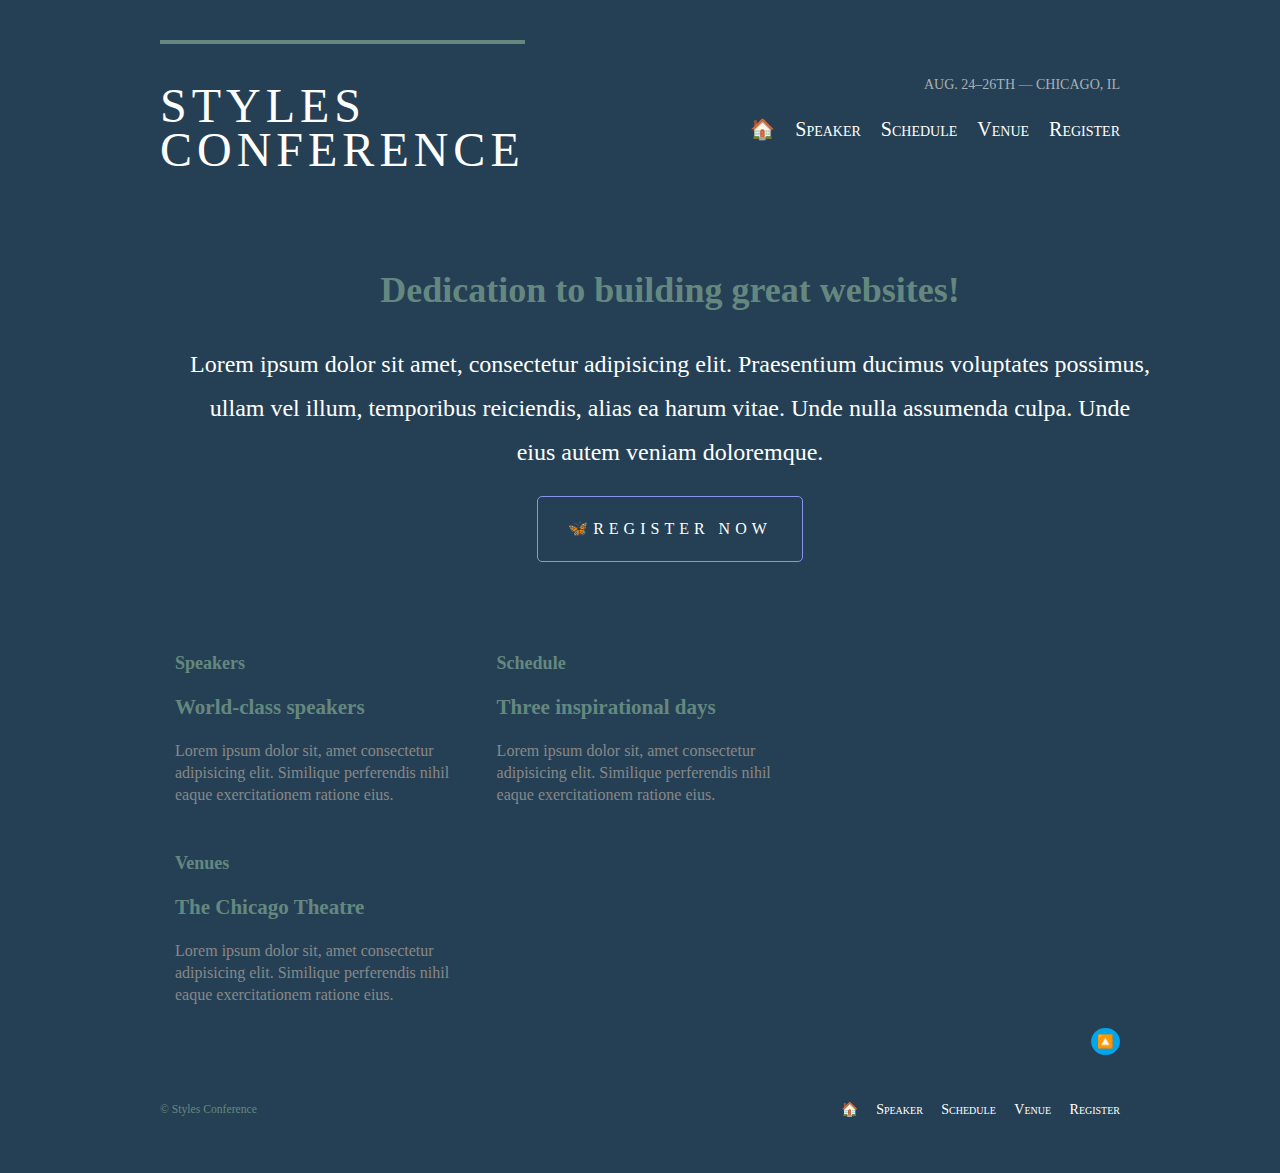
==== index.html @ 9a3a4034 "init" ====
<!DOCTYPE html>
<html lang="en">

<head>
  <meta charset="utf-8" />
  <title>Styles Conference</title>

  <!-- stylesheet -->
  <link rel="stylesheet" href="assets/stylesheets/main.css" />
</head>

<body id="top">
  <header class="primary-header container group">
    <h1 class="logo">
      <a href="index.html">Styles <br />
        Conference</a>
    </h1>
    <h5 class="tagline">Aug. 24&ndash;26th &mdash; Chicago, IL</h5>

    <nav class="nav primary-nav">
      <a href="index.html" rel="noopener noreferrer">🏠</a>
      <a href="speaker.html" rel="noopener noreferrer">Speaker</a>
      <a href="schedule.html" rel="noopener noreferrer">Schedule</a>
      <a href="venue.html" rel="noopener noreferrer">Venue</a>
      <a href="register.html" rel="noopener noreferrer">Register</a>
    </nav>
  </header>

  <section class="hero container" id="details">
    <section class="container">
      <h2>Dedication to building great websites!</h2>
      <p id="text">
        Lorem ipsum dolor sit amet, consectetur adipisicing elit. Praesentium
        ducimus voluptates possimus, ullam vel illum, temporibus reiciendis,
        alias ea harum vitae. Unde nulla assumenda culpa. Unde eius autem
        veniam doloremque.
      </p>

      <a class="btn btn-alt" href="register.html" rel="noopener noreferrer">
        🦋Register Now</a>
    </section>
  </section>

  <section class="grid">
    <!-- Speakers -->
    <section class="teaser col-1-3">
      <a href="speaker.html" rel="noopener noreferrer">
        <h4 class="heading">Speakers</h4>
        <h3 class="sub-heading">World-class speakers</h3>
      </a>
      <p>
        Lorem ipsum dolor sit, amet consectetur adipisicing elit. Similique
        perferendis nihil eaque exercitationem ratione eius.
      </p>
    </section>

    <!-- Schedule -->
    <section class="teaser col-1-3">
      <a href="schedule.html" rel="noopener noreferrer">
        <h4 class="heading">Schedule</h4>
        <h3 class="sub-heading">Three inspirational days</h3>
      </a>
      <p>
        Lorem ipsum dolor sit, amet consectetur adipisicing elit. Similique
        perferendis nihil eaque exercitationem ratione eius.
      </p>
    </section>

    <!-- Venue -->
    <section class="teaser col-1-3">
      <a href="venue.html" rel="noopener noreferrer">
        <h4 class="heading">Venues</h4>
        <h3 class="sub-heading">The Chicago Theatre</h3>
      </a>
      <p>
        Lorem ipsum dolor sit, amet consectetur adipisicing elit. Similique
        perferendis nihil eaque exercitationem ratione eius.
      </p>
    </section>
  </section>

  <div class="container">
    <button class="btn" id="back-to-top" type="button">
      <a href="#top">🔼</a>
    </button>
  </div>

  <footer class="primary-footer container group">
    <small>&copy; Styles Conference</small>

    <nav class="nav">
      <a href="index.html" rel="noopener noreferrer">🏠</a>
      <a href="speaker.html" rel="noopener noreferrer">Speaker</a>
      <a href="schedule.html" rel="noopener noreferrer">Schedule</a>
      <a href="venue.html" rel="noopener noreferrer">Venue</a>
      <a href="register.html" rel="noopener noreferrer">Register</a>
    </nav>
  </footer>
</body>

</html>
---- assets/stylesheets/main.css ----
/* 
================================
Grid
================================ 
*/

*::before,
*::after {
  -webkit-box-sizing: border-box;
  -moz-box-sizing: border-box;
  box-sizing: border-box;
}

/* * {
  font-family: "Segoe UI", Tahoma, sans-serif;
} */

.container,
.grid {
  margin: 0 auto;
  width: 960px;
}

.container {
  padding-left: 30px;
  padding-right: 30px;
}

.col-1-3 {
  width: 29.96%;
}

.col-2-3 {
  width: 66.66%;
}

.col-1-3,
.col-2-3 {
  display: inline-block;
  vertical-align: top;
}

.grid,
.col-1-3,
.col-2-3 {
  padding-left: 15px;
  padding-right: 15px;
}

/* 
================================
ClearFix
================================ 
*/
.group::before,
.group::after {
  content: "";
  display: table;
}

.group::after {
  clear: both;
}

.group {
  clear: both;
  zoom: 1;
}

/* 
================================
Rows
================================ 
*/
.row {
  background: #fff;
  min-width: 960px;
  padding: 66px 0 44px 0;
}

/* 
================================
Typography
================================ 
*/

h1,
h3,
h4,
h5,
p {
  margin-bottom: 22px;
}

/* 
================================
Buttons
================================ 
*/

.btn {
  border-radius: 5px;
  display: inline-block;
  margin: 0;
  color: #fff;
  cursor: pointer;
  font-weight: 400;
  letter-spacing: 5px;
  text-transform: uppercase;
}

.btn-alt {
  border: 1px solid #8a94ea;
  padding: 10px 30px;
}

.btn-alt:hover {
  background: #fff;
  color: #3641a2;
}

/* 
================================
Home Page
================================ 
*/
.hero {
  color: #fff;
  line-height: 44px;
  padding: 22px 80px 66px 80px;
  text-align: center;
}

.hero h2 {
  font-size: 36px;
}

.hero p {
  font-size: 24px;
  font-weight: 100;
}

button.btn#back-to-top {
  float: right;
  border: 1px solid #00a6ed;
  background: #00a6ed;
  padding: 5px;
  border-radius: 100px;
  letter-spacing: 0;
}
button.btn#back-to-top a {
  text-decoration-line: none !important;
  text-align: center;
}

.teaser a:hover h3 {
  color: #a9b2b9;
}

/* 
================================
Primary Header
================================ 
*/

.logo {
  border-top: 4px solid #648880;
  padding: 40px 0 22px 0;
  float: left;
  font-size: 48px;
  font-weight: 100;
  letter-spacing: 5px;
  line-height: 44px;
  text-transform: uppercase;
}

.tagline {
  margin: 66px 0 22px 0;
  text-align: right;
}

.primary-nav {
  font-variant: small-caps;
  font-size: 20px;
  font-weight: 400;
}

/* 
================================
Primary Footer
================================ 
*/
.primary-footer small {
  float: left;
  font-weight: 400;
}

.primary-footer {
  color: #648880;
  font-size: 14px;
  padding-bottom: 44px;
  padding-top: 44px;
}

.primary-footer nav {
  font-variant: small-caps;
}

/* 
================================
Custom Styles
================================ 
*/
body {
  font: 300 16px/22px Cambria, Cochin, Georgia, Times, "Times New Roman", serif;
  background-color: #254054;
  color: #888;
}

h1,
h2,
h3,
h4 {
  color: #648880;
}

h1 {
  font-size: 36px;
  line-height: 44px;
}

h2 {
  font-size: 24px;
  line-height: 44px;
}

h3 {
  font-size: 21px;
}

h4 {
  font-size: 18px;
}

h5 {
  color: #a9b2b9;
  font-size: 14px;
  font-weight: 400;
  text-transform: uppercase;
}

strong {
  font-weight: 400;
}

cite,
em {
  font-style: italic;
}

/* 
================================
Links
================================ 
*/

a {
  color: #648880;
  text-decoration-line: none;
}

a:hover {
  color: #a9b2b9;
}

p a {
  border-bottom: 1px solid #dfe2e5;
}

.primary-nav a {
  margin-left: 15px;
}

.primary-footer a {
  margin-left: 15px;
}

.primary-header a,
.primary-footer a {
  color: #fff;
}

.primary-header a:hover,
.primary-footer a:hover {
  color: #648880;
}

/* 
================================
Navigation
================================ 
*/

.nav {
  text-align: right;
}

/* 

header {
  margin-top: -2%;
  margin-bottom: 2%;
}

.nav {
  display: flex;
  justify-content: center;
}

.nav a {
  margin-right: 3%;
  text-decoration-line: none;
  color: rgb(102, 102, 255);
  font-family: Georgia, "Times New Roman", Times, serif;
  font-size: large;
}

header h1 {
  text-align: center;
}

header h1 a {
  text-decoration-line: none !important;
  margin-bottom: 2%;
  margin-right: 5%;
  text-align: center;
  font-family: "Times New Roman", Times, serif;
  color: goldenrod;
}

header h5 {
  text-align: center;
  font-family: "Times New Roman", Times, serif;
  color: white;
  font-style: italic;
}

section#details h4 {
  color: goldenrod;
}

p {
  font-size: 18px;
}

p#text {
  font-family: "Times New Roman", Times, serif;
}

.btn {
  border-radius: 5px;
  font-family: "Times New Roman", Times, serif;
  border: none;
  padding: 5px;
  font-weight: bold;
  cursor: pointer;
}

.btn-primary {
  color: white;
  background: rgb(45, 45, 220);
}

.btn-danger {
  background: rgb(220, 45, 45);
}

.btn-success {
  background: rgb(85, 220, 85);
}

footer {
  display: flex;
  justify-content: center;
  margin: 2rem;
}

footer small {
  margin-right: 3%;
}

footer a {
  text-decoration: dotted;
  color: blue;
  margin-right: 3%;
}



.heading {
  text-decoration-line: none;
}

.sub-heading {
  color: chartreuse;
  font-size: 14px;
  font-style: italic;
}

section#detail section a {
  text-decoration-line: none !important;
} */
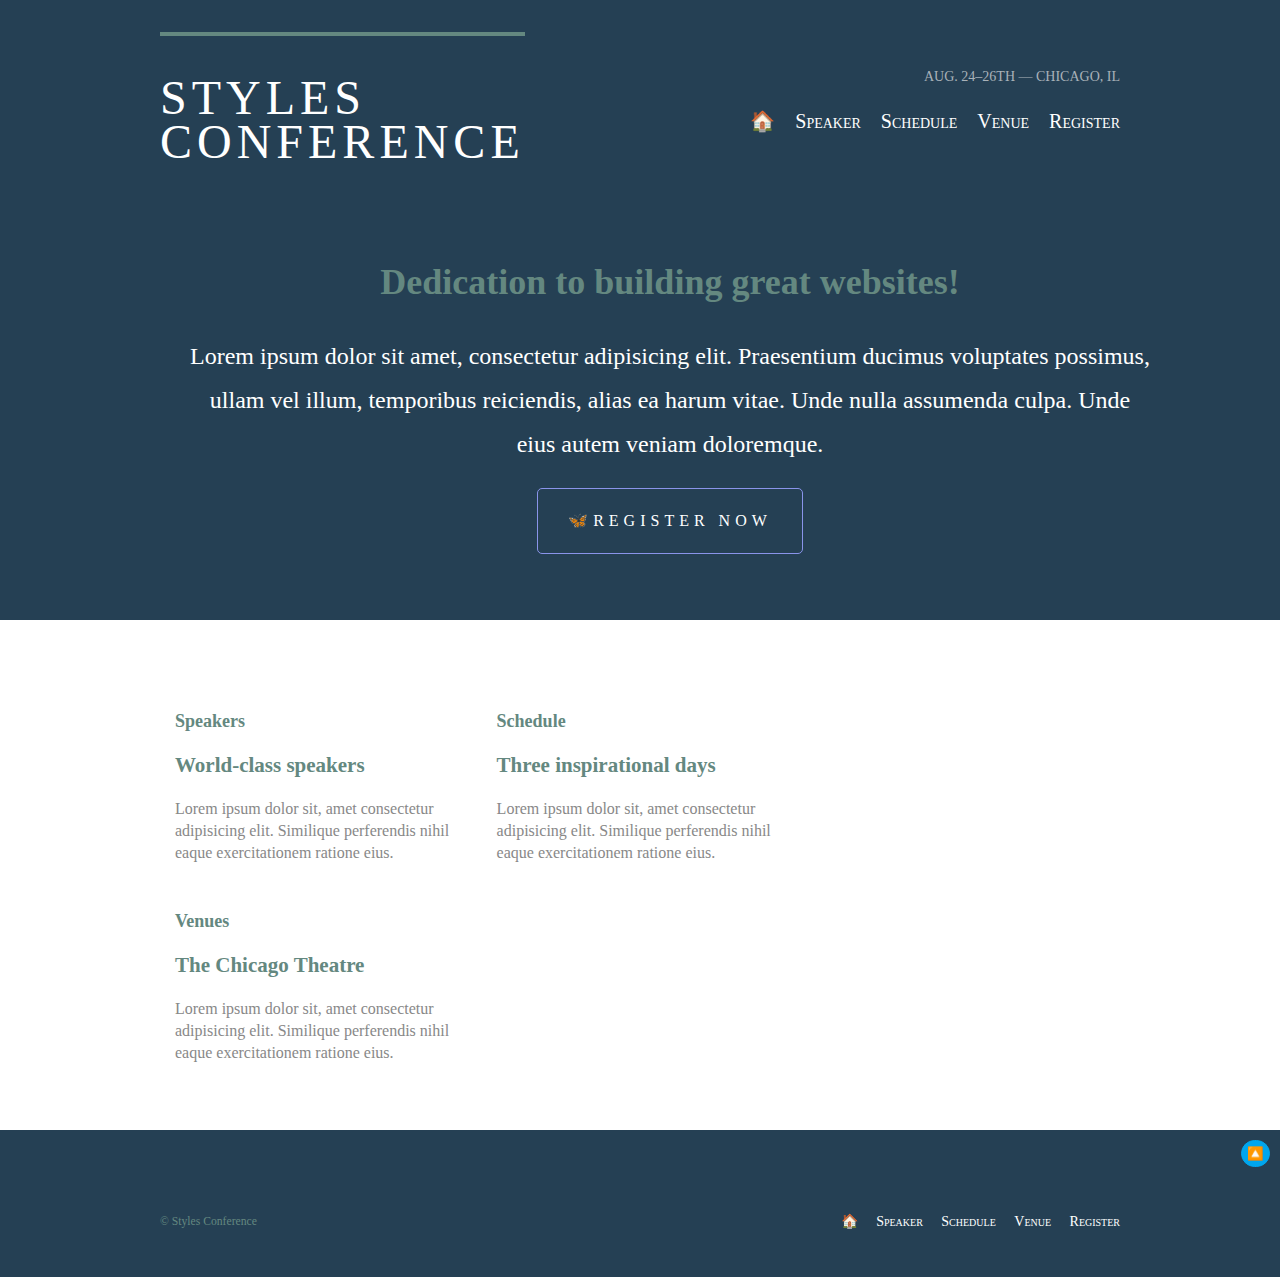
==== commit 29615d41: "add content to speaker page" ====
--- a/index.html
+++ b/index.html
@@ -26,7 +26,7 @@
     </nav>
   </header>
 
-  <section class="hero container" id="details">
+  <section class="hero container">
     <section class="container">
       <h2>Dedication to building great websites!</h2>
       <p id="text">
@@ -41,48 +41,51 @@
     </section>
   </section>
 
-  <section class="grid">
-    <!-- Speakers -->
-    <section class="teaser col-1-3">
-      <a href="speaker.html" rel="noopener noreferrer">
-        <h4 class="heading">Speakers</h4>
-        <h3 class="sub-heading">World-class speakers</h3>
-      </a>
-      <p>
-        Lorem ipsum dolor sit, amet consectetur adipisicing elit. Similique
-        perferendis nihil eaque exercitationem ratione eius.
-      </p>
-    </section>
+  <section class="row">
+    <div class="grid">
+      <!-- Speakers -->
+      <section class="teaser col-1-3">
+        <a href="speaker.html" rel="noopener noreferrer">
+          <h4 class="heading">Speakers</h4>
+          <h3 class="sub-heading">World-class speakers</h3>
+        </a>
+        <p>
+          Lorem ipsum dolor sit, amet consectetur adipisicing elit. Similique
+          perferendis nihil eaque exercitationem ratione eius.
+        </p>
+      </section>
 
-    <!-- Schedule -->
-    <section class="teaser col-1-3">
-      <a href="schedule.html" rel="noopener noreferrer">
-        <h4 class="heading">Schedule</h4>
-        <h3 class="sub-heading">Three inspirational days</h3>
-      </a>
-      <p>
-        Lorem ipsum dolor sit, amet consectetur adipisicing elit. Similique
-        perferendis nihil eaque exercitationem ratione eius.
-      </p>
-    </section>
+      <!-- Schedule -->
+      <section class="teaser col-1-3">
+        <a href="schedule.html" rel="noopener noreferrer">
+          <h4 class="heading">Schedule</h4>
+          <h3 class="sub-heading">Three inspirational days</h3>
+        </a>
+        <p>
+          Lorem ipsum dolor sit, amet consectetur adipisicing elit. Similique
+          perferendis nihil eaque exercitationem ratione eius.
+        </p>
+      </section>
 
-    <!-- Venue -->
-    <section class="teaser col-1-3">
-      <a href="venue.html" rel="noopener noreferrer">
-        <h4 class="heading">Venues</h4>
-        <h3 class="sub-heading">The Chicago Theatre</h3>
-      </a>
-      <p>
-        Lorem ipsum dolor sit, amet consectetur adipisicing elit. Similique
-        perferendis nihil eaque exercitationem ratione eius.
-      </p>
-    </section>
+      <!-- Venue -->
+      <section class="teaser col-1-3">
+        <a href="venue.html" rel="noopener noreferrer">
+          <h4 class="heading">Venues</h4>
+          <h3 class="sub-heading">The Chicago Theatre</h3>
+        </a>
+        <p>
+          Lorem ipsum dolor sit, amet consectetur adipisicing elit. Similique
+          perferendis nihil eaque exercitationem ratione eius.
+        </p>
+      </section>
+    </div>
   </section>
 
-  <div class="container">
+  <div class="">
     <button class="btn" id="back-to-top" type="button">
       <a href="#top">🔼</a>
     </button>
+
   </div>
 
   <footer class="primary-footer container group">
@@ -96,6 +99,7 @@
       <a href="register.html" rel="noopener noreferrer">Register</a>
     </nav>
   </footer>
+
 </body>
 
 </html>--- a/assets/stylesheets/main.css
+++ b/assets/stylesheets/main.css
@@ -74,10 +74,21 @@
 */
 .row {
   background: #fff;
+  padding: 66px 0 44px 0;
+}
+
+.row,
+.row-alt {
   min-width: 960px;
-  padding: 66px 0 44px 0;
-}
-
+}
+
+.row-alt {
+  background: #cbe2c1;
+  background: -webkit-linear-gradient(to right, #50d778, #f7e686);
+  background: -moz-linear-gradient(to right, #50d778, #f7e686);
+  background: linear-gradient(to right, #50d778, #f7e686);
+  padding: 44px 0 22px 0;
+}
 /* 
 ================================
 Typography
@@ -138,19 +149,6 @@
 .hero p {
   font-size: 24px;
   font-weight: 100;
-}
-
-button.btn#back-to-top {
-  float: right;
-  border: 1px solid #00a6ed;
-  background: #00a6ed;
-  padding: 5px;
-  border-radius: 100px;
-  letter-spacing: 0;
-}
-button.btn#back-to-top a {
-  text-decoration-line: none !important;
-  text-align: center;
 }
 
 .teaser a:hover h3 {
@@ -206,6 +204,21 @@
   font-variant: small-caps;
 }
 
+button.btn#back-to-top {
+  float: right;
+  border: 1px solid #00a6ed;
+  background: #00a6ed;
+  padding: 5px;
+  border-radius: 100px;
+  letter-spacing: 0;
+  margin-top: 10px;
+  margin-right: 10px;
+}
+button.btn#back-to-top a {
+  text-decoration-line: none !important;
+  text-align: center;
+}
+
 /* 
 ================================
 Custom Styles
@@ -215,6 +228,7 @@
   font: 300 16px/22px Cambria, Cochin, Georgia, Times, "Times New Roman", serif;
   background-color: #254054;
   color: #888;
+  margin: 0 0 0 0;
 }
 
 h1,
@@ -304,109 +318,3 @@
 .nav {
   text-align: right;
 }
-
-/* 
-
-header {
-  margin-top: -2%;
-  margin-bottom: 2%;
-}
-
-.nav {
-  display: flex;
-  justify-content: center;
-}
-
-.nav a {
-  margin-right: 3%;
-  text-decoration-line: none;
-  color: rgb(102, 102, 255);
-  font-family: Georgia, "Times New Roman", Times, serif;
-  font-size: large;
-}
-
-header h1 {
-  text-align: center;
-}
-
-header h1 a {
-  text-decoration-line: none !important;
-  margin-bottom: 2%;
-  margin-right: 5%;
-  text-align: center;
-  font-family: "Times New Roman", Times, serif;
-  color: goldenrod;
-}
-
-header h5 {
-  text-align: center;
-  font-family: "Times New Roman", Times, serif;
-  color: white;
-  font-style: italic;
-}
-
-section#details h4 {
-  color: goldenrod;
-}
-
-p {
-  font-size: 18px;
-}
-
-p#text {
-  font-family: "Times New Roman", Times, serif;
-}
-
-.btn {
-  border-radius: 5px;
-  font-family: "Times New Roman", Times, serif;
-  border: none;
-  padding: 5px;
-  font-weight: bold;
-  cursor: pointer;
-}
-
-.btn-primary {
-  color: white;
-  background: rgb(45, 45, 220);
-}
-
-.btn-danger {
-  background: rgb(220, 45, 45);
-}
-
-.btn-success {
-  background: rgb(85, 220, 85);
-}
-
-footer {
-  display: flex;
-  justify-content: center;
-  margin: 2rem;
-}
-
-footer small {
-  margin-right: 3%;
-}
-
-footer a {
-  text-decoration: dotted;
-  color: blue;
-  margin-right: 3%;
-}
-
-
-
-.heading {
-  text-decoration-line: none;
-}
-
-.sub-heading {
-  color: chartreuse;
-  font-size: 14px;
-  font-style: italic;
-}
-
-section#detail section a {
-  text-decoration-line: none !important;
-} */
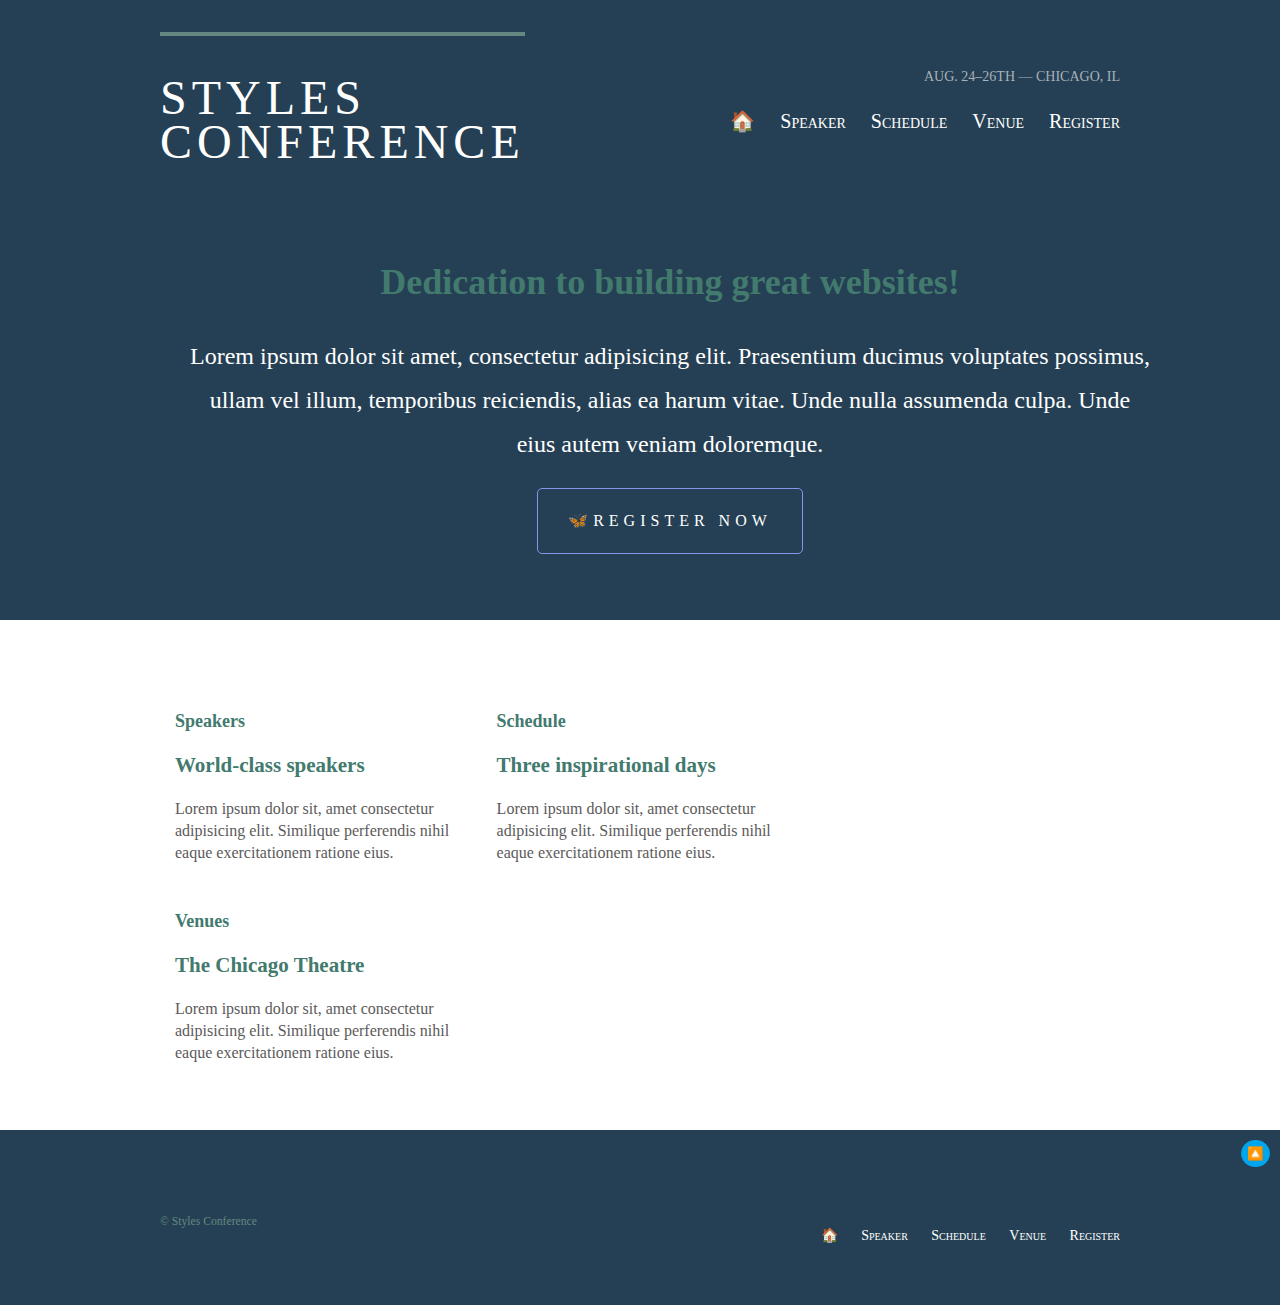
==== commit 5b83863d: "add list items to navigation anchors" ====
--- a/index.html
+++ b/index.html
@@ -18,11 +18,13 @@
     <h5 class="tagline">Aug. 24&ndash;26th &mdash; Chicago, IL</h5>
 
     <nav class="nav primary-nav">
-      <a href="index.html" rel="noopener noreferrer">🏠</a>
-      <a href="speaker.html" rel="noopener noreferrer">Speaker</a>
-      <a href="schedule.html" rel="noopener noreferrer">Schedule</a>
-      <a href="venue.html" rel="noopener noreferrer">Venue</a>
-      <a href="register.html" rel="noopener noreferrer">Register</a>
+      <ul>
+        <li><a href="index.html" rel="noopener noreferrer">🏠</a></li>
+        <li><a href="speaker.html" rel="noopener noreferrer">Speaker</a></li>
+        <li><a href="schedule.html" rel="noopener noreferrer">Schedule</a></li>
+        <li><a href="venue.html" rel="noopener noreferrer">Venue</a></li>
+        <li><a href="register.html" rel="noopener noreferrer">Register</a></li>
+      </ul>
     </nav>
   </header>
 
@@ -92,11 +94,13 @@
     <small>&copy; Styles Conference</small>
 
     <nav class="nav">
-      <a href="index.html" rel="noopener noreferrer">🏠</a>
-      <a href="speaker.html" rel="noopener noreferrer">Speaker</a>
-      <a href="schedule.html" rel="noopener noreferrer">Schedule</a>
-      <a href="venue.html" rel="noopener noreferrer">Venue</a>
-      <a href="register.html" rel="noopener noreferrer">Register</a>
+      <ul>
+        <li><a href="index.html" rel="noopener noreferrer">🏠</a></li>
+        <li><a href="speaker.html" rel="noopener noreferrer">Speaker</a></li>
+        <li><a href="schedule.html" rel="noopener noreferrer">Schedule</a></li>
+        <li><a href="venue.html" rel="noopener noreferrer">Venue</a></li>
+        <li><a href="register.html" rel="noopener noreferrer">Register</a></li>
+      </ul>
     </nav>
   </footer>
 
--- a/assets/stylesheets/main.css
+++ b/assets/stylesheets/main.css
@@ -89,6 +89,7 @@
   background: linear-gradient(to right, #50d778, #f7e686);
   padding: 44px 0 22px 0;
 }
+
 /* 
 ================================
 Typography
@@ -101,6 +102,21 @@
 h5,
 p {
   margin-bottom: 22px;
+}
+
+/* 
+================================
+Leads
+================================ 
+*/
+
+.lead {
+  text-align: center;
+}
+
+.lead p {
+  font-size: 21px;
+  line-height: 33px;
 }
 
 /* 
@@ -227,7 +243,7 @@
 body {
   font: 300 16px/22px Cambria, Cochin, Georgia, Times, "Times New Roman", serif;
   background-color: #254054;
-  color: #888;
+  color: #5c5a5a;
   margin: 0 0 0 0;
 }
 
@@ -235,7 +251,7 @@
 h2,
 h3,
 h4 {
-  color: #648880;
+  color: #427a6e;
 }
 
 h1 {
@@ -291,13 +307,13 @@
   border-bottom: 1px solid #dfe2e5;
 }
 
-.primary-nav a {
+/* .primary-nav a {
   margin-left: 15px;
 }
 
 .primary-footer a {
   margin-left: 15px;
-}
+} */
 
 .primary-header a,
 .primary-footer a {
@@ -318,3 +334,13 @@
 .nav {
   text-align: right;
 }
+
+.nav li {
+  display: inline-block;
+  margin: 0 10px;
+  vertical-align: top;
+}
+
+.nav li:last-child {
+  margin-right: 0;
+}
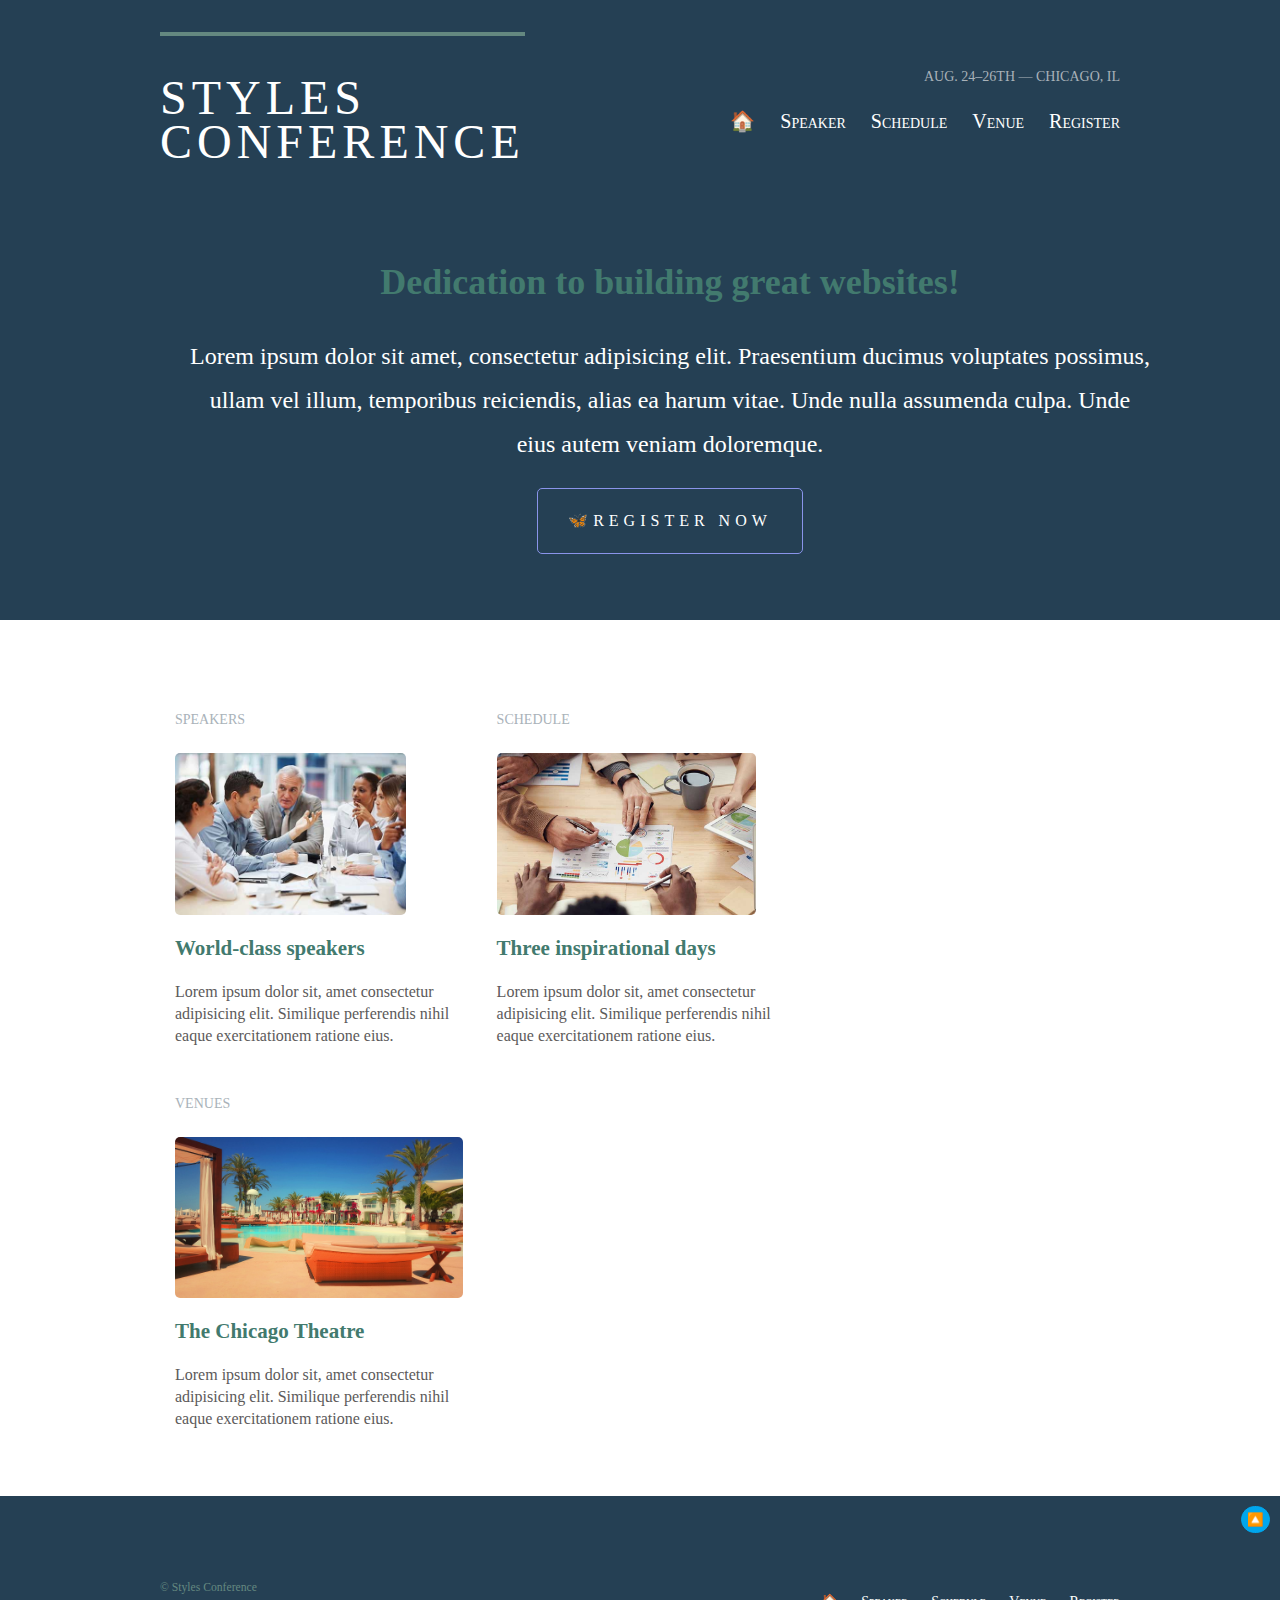
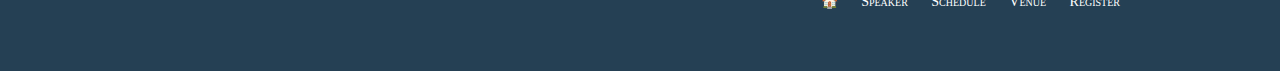
==== commit ba3a2130: "add images to speaker page" ====
--- a/index.html
+++ b/index.html
@@ -47,8 +47,9 @@
     <div class="grid">
       <!-- Speakers -->
       <section class="teaser col-1-3">
+        <h5 class="heading">Speakers</h5>
         <a href="speaker.html" rel="noopener noreferrer">
-          <h4 class="heading">Speakers</h4>
+          <img src="assets/images/home/speaker.jpg" alt="Professional Speaker" srcset="">
           <h3 class="sub-heading">World-class speakers</h3>
         </a>
         <p>
@@ -59,8 +60,11 @@
 
       <!-- Schedule -->
       <section class="teaser col-1-3">
+        <h5 class="heading">Schedule</h5>
+
         <a href="schedule.html" rel="noopener noreferrer">
-          <h4 class="heading">Schedule</h4>
+          <img src="assets/images/home/schedule.jpg" alt="Schedule" srcset="">
+
           <h3 class="sub-heading">Three inspirational days</h3>
         </a>
         <p>
@@ -71,8 +75,11 @@
 
       <!-- Venue -->
       <section class="teaser col-1-3">
+        <h5 class="heading">Venues</h5>
+
         <a href="venue.html" rel="noopener noreferrer">
-          <h4 class="heading">Venues</h4>
+          <img src="assets/images/home/venue.jpg" alt="Schedule" srcset="">
+
           <h3 class="sub-heading">The Chicago Theatre</h3>
         </a>
         <p>
--- a/assets/stylesheets/main.css
+++ b/assets/stylesheets/main.css
@@ -31,7 +31,7 @@
 }
 
 .col-2-3 {
-  width: 66.66%;
+  width: 62.66%;
 }
 
 .col-1-3,
@@ -171,6 +171,13 @@
   color: #a9b2b9;
 }
 
+.teaser img {
+  border-radius: 5px;
+  display: block;
+  margin-bottom: 22px;
+  max-width: 100%;
+  max-height: 162px;
+}
 /* 
 ================================
 Primary Header
@@ -344,3 +351,36 @@
 .nav li:last-child {
   margin-right: 0;
 }
+
+/* 
+================================
+Speakers
+================================ 
+*/
+
+.speaker-info {
+  border: 1px solid #dfe2e5;
+  border-radius: 5px;
+  margin-top: 88px;
+  padding-bottom: 22px;
+  text-align: center;
+}
+
+.speaker {
+  margin-bottom: 44px;
+}
+
+.speaker-info li {
+  list-style: none;
+}
+
+.speaker-info ul {
+  padding-inline-start: 0px;
+}
+
+.speaker-info img {
+  border-radius: 50%;
+  height: 130px;
+  margin: -66px 0 22px 0;
+  vertical-align: top;
+}
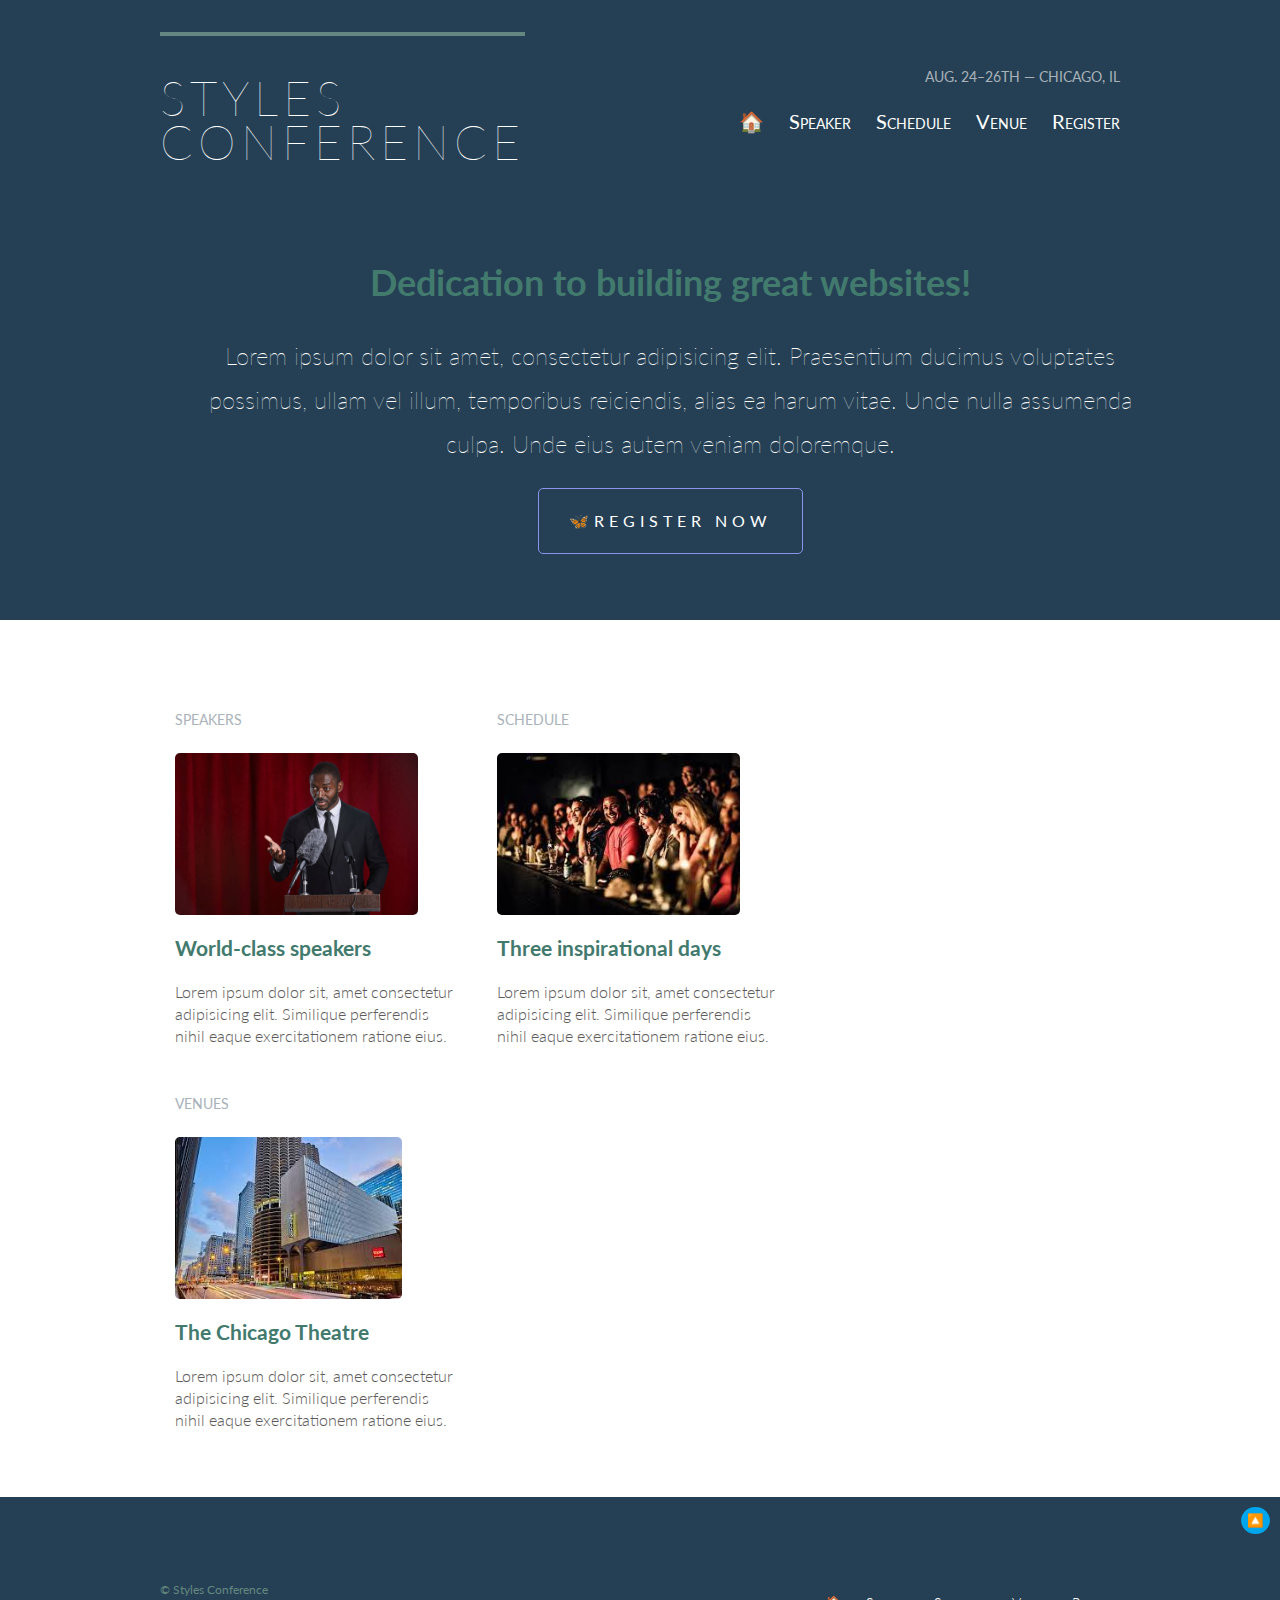
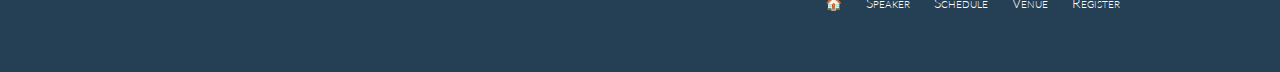
==== commit 07dcbb78: "feat: add favicon to header" ====
--- a/index.html
+++ b/index.html
@@ -4,6 +4,17 @@
 <head>
   <meta charset="utf-8" />
   <title>Styles Conference</title>
+
+  <!-- favicon -->
+  <link rel="icon"
+    href="data:image/svg+xml,<svg xmlns=%22http://www.w3.org/2000/svg%22 viewBox=%2210 0 100 100%22><text y=%22.90em%22 font-size=%2290%22>🎨</text></svg>">
+
+  <!-- font -->
+  <link rel="preconnect" href="https://fonts.googleapis.com">
+  <link rel="preconnect" href="https://fonts.gstatic.com" crossorigin>
+  <link
+    href="https://fonts.googleapis.com/css2?family=Lato:ital,wght@0,100;0,300;0,400;0,700;0,900;1,100;1,300;1,400;1,700&display=swap"
+    rel="stylesheet">
 
   <!-- stylesheet -->
   <link rel="stylesheet" href="assets/stylesheets/main.css" />
--- a/assets/stylesheets/main.css
+++ b/assets/stylesheets/main.css
@@ -248,7 +248,8 @@
 ================================ 
 */
 body {
-  font: 300 16px/22px Cambria, Cochin, Georgia, Times, "Times New Roman", serif;
+  font: 300 16px/22px "Lato", Cambria, Cochin, Georgia, Times, "Times New Roman",
+    serif;
   background-color: #254054;
   color: #5c5a5a;
   margin: 0 0 0 0;
@@ -354,7 +355,7 @@
 
 /* 
 ================================
-Speakers
+Speakers Page
 ================================ 
 */
 
@@ -384,3 +385,156 @@
   margin: -66px 0 22px 0;
   vertical-align: top;
 }
+
+/* 
+================================
+Venue Page
+================================ 
+*/
+
+.venue-theatre {
+  margin-bottom: 66px;
+}
+
+.venue-hotel {
+  margin-bottom: 22px;
+}
+
+.venue-map {
+  height: 264px;
+}
+
+/*
+  ========================================
+  Register
+  ========================================
+*/
+
+fieldset {
+  border-radius: 5px;
+  margin: 0.5rem;
+  padding: 10px -20px 10px -25px !important;
+}
+
+.why-attend {
+  list-style: square;
+  margin: 0 0 22px 30px;
+}
+
+form {
+  margin-bottom: 22px;
+}
+input,
+select,
+textarea {
+  font: 300 16px/22px "Lato", "Open Sans", "Helvetica Neue", Helvetica, Arial,
+    sans-serif;
+}
+
+.register-group label {
+  color: #648880;
+  cursor: pointer;
+  font-weight: 400;
+}
+.register-group input,
+.register-group select {
+  border: 1px solid #c6c9cc;
+  border-radius: 5px;
+  color: #888;
+  display: block;
+  margin: 5px -10px 0 0;
+  padding: 5px -15px 8px 8px;
+}
+
+.register-group textarea {
+  border: 1px solid #c6c9cc;
+  border-radius: 5px;
+  color: #888;
+  display: block;
+  margin: 5px -5px 0 0;
+  padding: 5px -15px 8px 8px;
+}
+.register-group input,
+.register-group textarea {
+  width: 100%;
+}
+.register-group select {
+  height: 34px;
+  width: 60px;
+}
+.register-group textarea {
+  height: 78px;
+}
+.btn-default {
+  border: 0;
+  background: #648880;
+  padding: 11px 30px;
+  font-size: 14px;
+}
+.btn-default:hover {
+  background: #77a198;
+}
+/*
+  ========================================
+  Schedule
+  ========================================
+*/
+
+table {
+  margin-bottom: 44px;
+  width: 100%;
+}
+table:last-child {
+  margin-bottom: 0;
+}
+
+th,
+td {
+  padding-bottom: 22px;
+  vertical-align: top;
+}
+th {
+  padding-right: 45px;
+  text-align: right;
+  width: 20%;
+}
+td {
+  width: 40%;
+}
+thead {
+  line-height: 44px;
+}
+thead th {
+  color: #648880;
+  font-size: 24px;
+}
+tbody th {
+  color: #a9b2b9;
+  font-size: 14px;
+  font-weight: 400;
+  padding-top: 22px;
+  text-transform: uppercase;
+}
+tbody td {
+  border-top: 1px solid #dfe2e5;
+  padding-top: 21px;
+}
+tbody td:first-of-type {
+  padding-right: 15px;
+}
+tbody td:last-of-type {
+  padding-left: 15px;
+}
+tbody td:only-of-type {
+  padding-left: 0;
+  padding-right: 0;
+}
+table a {
+  color: #888;
+}
+table h4 {
+  margin-bottom: 0;
+}
+.schedule-offset {
+  color: #a9b2b9;
+}
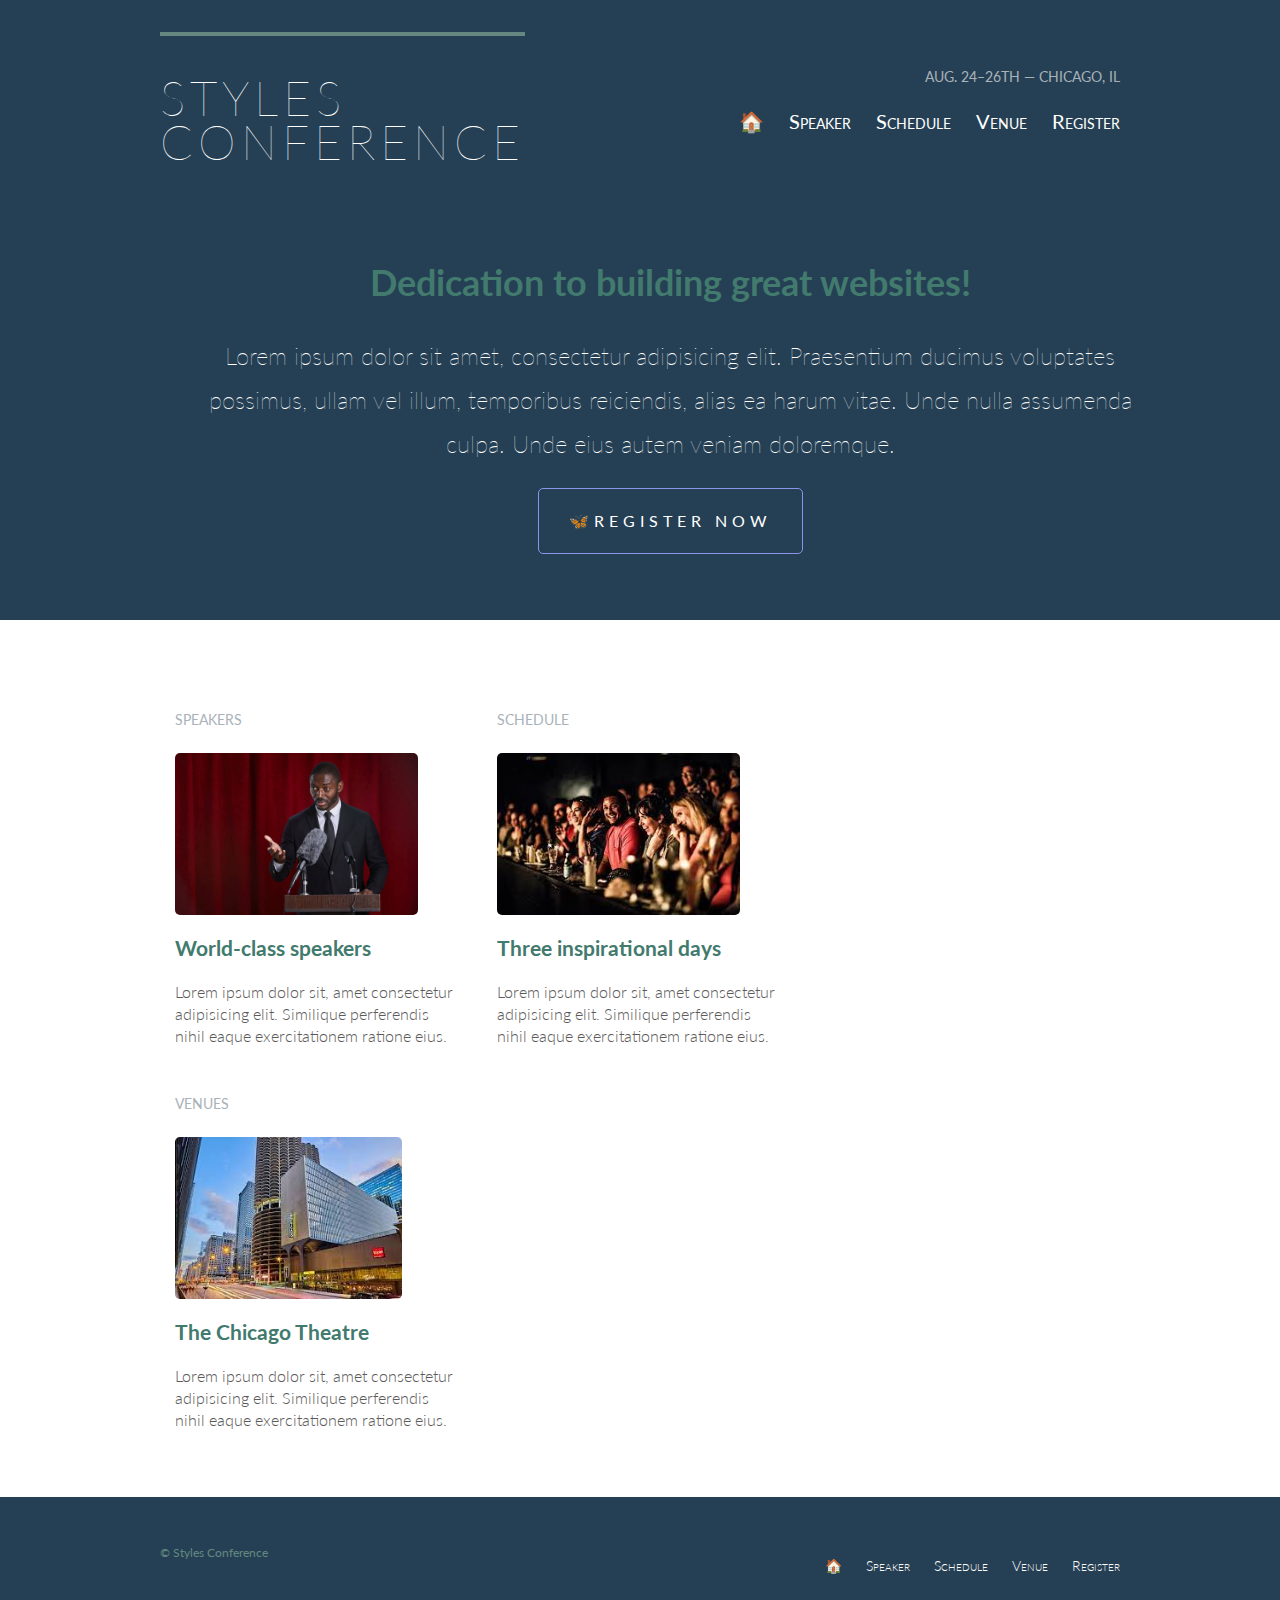
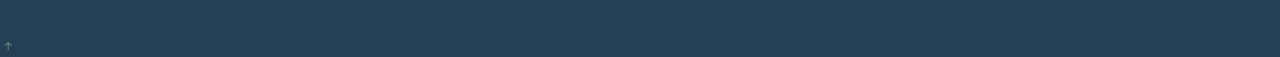
==== commit a12fde5e: "fix: back to top button" ====
--- a/index.html
+++ b/index.html
@@ -8,6 +8,9 @@
   <!-- favicon -->
   <link rel="icon"
     href="data:image/svg+xml,<svg xmlns=%22http://www.w3.org/2000/svg%22 viewBox=%2210 0 100 100%22><text y=%22.90em%22 font-size=%2290%22>🎨</text></svg>">
+
+  <!-- bootstrap icons -->
+  <link rel="stylesheet" href="https://cdn.jsdelivr.net/npm/bootstrap-icons@1.11.1/font/bootstrap-icons.css">
 
   <!-- font -->
   <link rel="preconnect" href="https://fonts.googleapis.com">
@@ -101,12 +104,7 @@
     </div>
   </section>
 
-  <div class="">
-    <button class="btn" id="back-to-top" type="button">
-      <a href="#top">🔼</a>
-    </button>
 
-  </div>
 
   <footer class="primary-footer container group">
     <small>&copy; Styles Conference</small>
@@ -122,6 +120,9 @@
     </nav>
   </footer>
 
+  <a href="#" class="back-to-top"><i class="bi bi-arrow-up-short"></i></a>
+
+
 </body>
 
 </html>